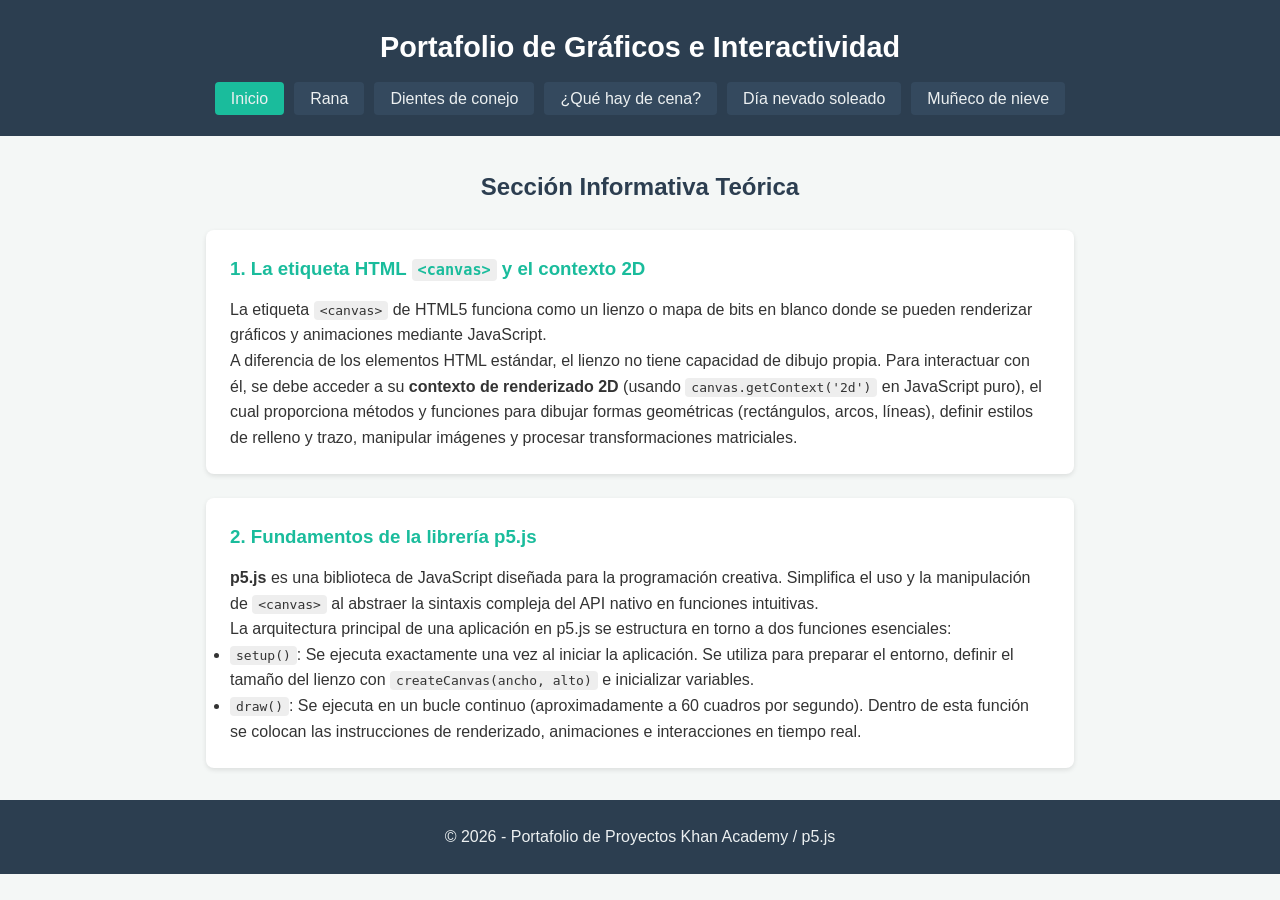
==== index.html @ 08d775b2 "Add files via upload" ====
<!DOCTYPE html>
<html lang="es">
<head>
  <meta charset="UTF-8">
  <meta name="viewport" content="width=device-width, initial-scale=1.0">
  <title>Portafolio Khan Academy - p5.js</title>
  <link rel="stylesheet" href="styles.css">
</head>
<body>
  <header>
    <h1>Portafolio de Gráficos e Interactividad</h1>
    <nav>
      <ul>
        <li><a href="index.html" class="active">Inicio</a></li>
        <li><a href="paginas/rana.html">Rana</a></li>
        <li><a href="paginas/dientes.html">Dientes de conejo</a></li>
        <li><a href="paginas/cena.html">¿Qué hay de cena?</a></li>
        <li><a href="paginas/dia-nevado.html">Día nevado soleado</a></li>
        <li><a href="paginas/muneco.html">Muñeco de nieve</a></li>
      </ul>
    </nav>
  </header>

  <main>
    <section class="info-section">
      <h2>Sección Informativa Teórica</h2>
      
      <article class="card">
        <h3>1. La etiqueta HTML <code>&lt;canvas&gt;</code> y el contexto 2D</h3>
        <p>
          La etiqueta <code>&lt;canvas&gt;</code> de HTML5 funciona como un lienzo o mapa de bits en blanco donde se pueden renderizar gráficos y animaciones mediante JavaScript.
        </p>
        <p>
          A diferencia de los elementos HTML estándar, el lienzo no tiene capacidad de dibujo propia. Para interactuar con él, se debe acceder a su <strong>contexto de renderizado 2D</strong> (usando <code>canvas.getContext('2d')</code> en JavaScript puro), el cual proporciona métodos y funciones para dibujar formas geométricas (rectángulos, arcos, líneas), definir estilos de relleno y trazo, manipular imágenes y procesar transformaciones matriciales.
        </p>
      </article>

      <article class="card">
        <h3>2. Fundamentos de la librería p5.js</h3>
        <p>
          <strong>p5.js</strong> es una biblioteca de JavaScript diseñada para la programación creativa. Simplifica el uso y la manipulación de <code>&lt;canvas&gt;</code> al abstraer la sintaxis compleja del API nativo en funciones intuitivas.
        </p>
        <p>
          La arquitectura principal de una aplicación en p5.js se estructura en torno a dos funciones esenciales:
        </p>
        <ul>
          <li><code>setup()</code>: Se ejecuta exactamente una vez al iniciar la aplicación. Se utiliza para preparar el entorno, definir el tamaño del lienzo con <code>createCanvas(ancho, alto)</code> e inicializar variables.</li>
          <li><code>draw()</code>: Se ejecuta en un bucle continuo (aproximadamente a 60 cuadros por segundo). Dentro de esta función se colocan las instrucciones de renderizado, animaciones e interacciones en tiempo real.</li>
        </ul>
      </article>
    </section>
  </main>

  <footer>
    <p>&copy; 2026 - Portafolio de Proyectos Khan Academy / p5.js</p>
  </footer>
</body>
</html>
---- styles.css ----
* {
  box-sizing: border-box;
  margin: 0;
  padding: 0;
}

body {
  font-family: 'Segoe UI', Tahoma, Geneva, Verdana, sans-serif;
  background-color: #f4f7f6;
  color: #333;
  line-height: 1.6;
}

header {
  background-color: #2c3e50;
  color: #fff;
  padding: 1.5rem;
  text-align: center;
}

header h1 {
  margin-bottom: 1rem;
  font-size: 1.8rem;
}

nav ul {
  list-style: none;
  display: flex;
  justify-content: center;
  flex-wrap: wrap;
  gap: 10px;
}

nav a {
  color: #ecf0f1;
  text-decoration: none;
  padding: 8px 16px;
  background-color: #34495e;
  border-radius: 4px;
  transition: background 0.3s;
}

nav a:hover, nav a.active {
  background-color: #1abc9c;
}

main {
  max-width: 900px;
  margin: 2rem auto;
  padding: 0 1rem;
}

.info-section h2 {
  text-align: center;
  margin-bottom: 1.5rem;
  color: #2c3e50;
}

.card {
  background: #fff;
  padding: 1.5rem;
  margin-bottom: 1.5rem;
  border-radius: 8px;
  box-shadow: 0 2px 5px rgba(0,0,0,0.1);
}

.card h3 {
  color: #1abc9c;
  margin-bottom: 0.8rem;
}

.card code {
  background: #eee;
  padding: 2px 6px;
  border-radius: 4px;
}

.canvas-wrapper {
  display: flex;
  flex-direction: column;
  align-items: center;
  background: #fff;
  padding: 2rem;
  border-radius: 8px;
  box-shadow: 0 2px 5px rgba(0,0,0,0.1);
}

#canvas-container {
  margin-top: 1rem;
  border: 2px solid #2c3e50;
  border-radius: 4px;
  overflow: hidden;
}

footer {
  text-align: center;
  padding: 1.5rem;
  background-color: #2c3e50;
  color: #ecf0f1;
  margin-top: 2rem;
}
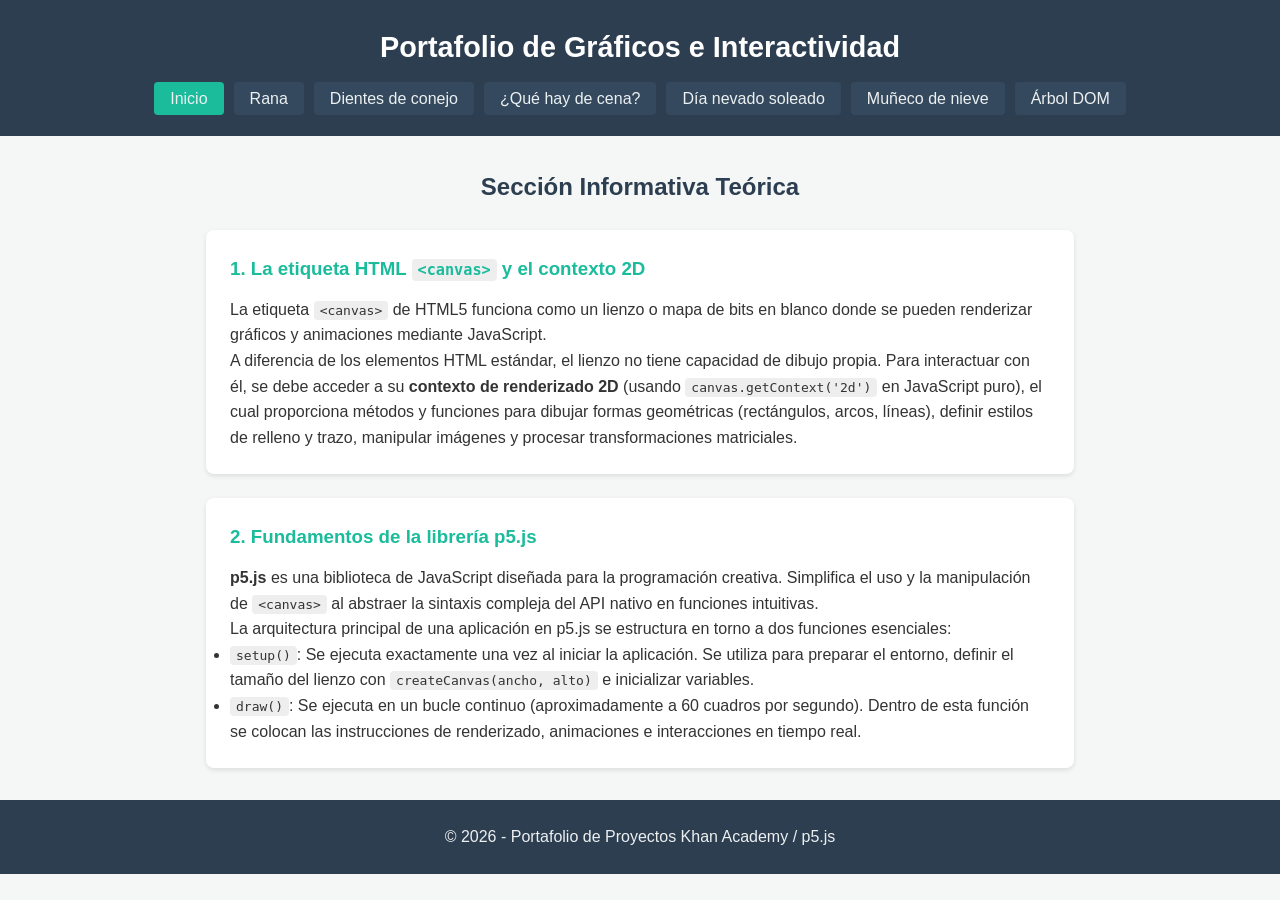
==== commit d236d241: "Fix HTML structure and add missing DOM page link" ====
--- a/index.html
+++ b/index.html
@@ -17,6 +17,7 @@
         <li><a href="paginas/cena.html">¿Qué hay de cena?</a></li>
         <li><a href="paginas/dia-nevado.html">Día nevado soleado</a></li>
         <li><a href="paginas/muneco.html">Muñeco de nieve</a></li>
+        <li><a href="paginas/dom-inspector.html">Árbol DOM</a></li>
       </ul>
     </nav>
   </header>
@@ -55,4 +56,4 @@
     <p>&copy; 2026 - Portafolio de Proyectos Khan Academy / p5.js</p>
   </footer>
 </body>
-</html>+</html>
--- a/styles.css
+++ b/styles.css
@@ -94,8 +94,52 @@
 
 footer {
   text-align: center;
+  /* Estilos para la visualización del Árbol DOM */
+.tree {
+  padding: 1rem;
+  background-color: #1e1e2e;
+  border-radius: 8px;
+  color: #cdd6f4;
+  font-family: 'Courier New', Courier, monospace;
+}
+
+.tree ul {
+  padding-left: 20px;
+  list-style-type: none;
+  border-left: 2px dashed #45475a;
+  margin-left: 10px;
+}
+
+.tree li {
+  margin: 8px 0;
+  position: relative;
+}
+
+.tree li::before {
+  content: "── ";
+  color: #89b4fa;
+}
+
+.node {
+  background-color: #313244;
+  color: #89b4fa;
+  padding: 4px 10px;
+  border-radius: 4px;
+  font-weight: bold;
+  border: 1px solid #45475a;
+  display: inline-block;
+}
+
+.node-leaf {
+  background-color: #181825;
+  color: #a6e3a1;
+  padding: 3px 8px;
+  border-radius: 4px;
+  font-size: 0.9em;
+  display: inline-block;
+}
   padding: 1.5rem;
   background-color: #2c3e50;
   color: #ecf0f1;
   margin-top: 2rem;
-}+}
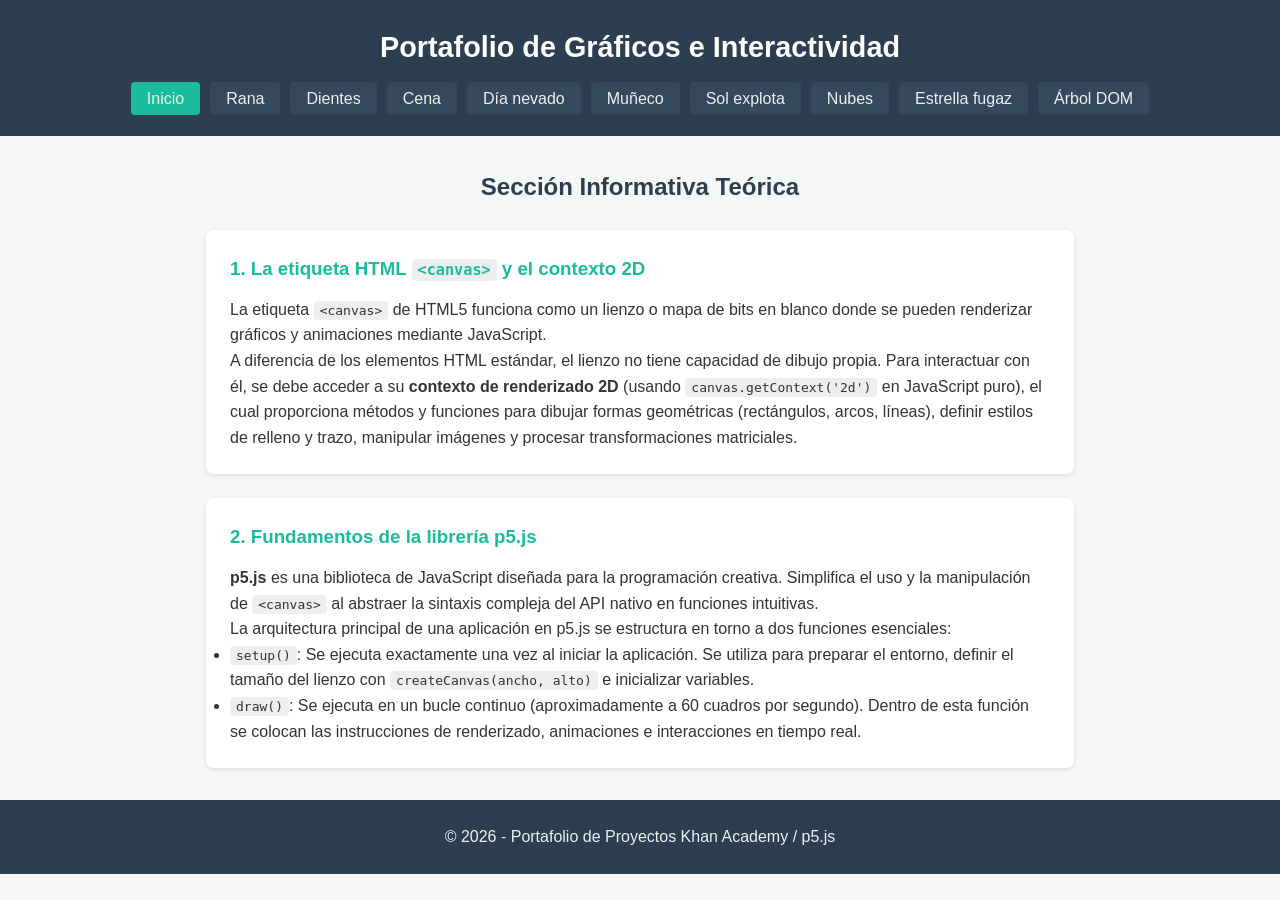
==== commit 32ad925c: "Modify index.html with new links and content Updated navigation links and added new content sections" ====
--- a/index.html
+++ b/index.html
@@ -13,10 +13,13 @@
       <ul>
         <li><a href="index.html" class="active">Inicio</a></li>
         <li><a href="paginas/rana.html">Rana</a></li>
-        <li><a href="paginas/dientes.html">Dientes de conejo</a></li>
-        <li><a href="paginas/cena.html">¿Qué hay de cena?</a></li>
-        <li><a href="paginas/dia-nevado.html">Día nevado soleado</a></li>
-        <li><a href="paginas/muneco.html">Muñeco de nieve</a></li>
+        <li><a href="paginas/dientes.html">Dientes</a></li>
+        <li><a href="paginas/cena.html">Cena</a></li>
+        <li><a href="paginas/dia-nevado.html">Día nevado</a></li>
+        <li><a href="paginas/muneco.html">Muñeco</a></li>
+        <li><a href="paginas/sol-explota.html">Sol explota</a></li>
+        <li><a href="paginas/nubes.html">Nubes</a></li>
+        <li><a href="paginas/estrella-fugaz.html">Estrella fugaz</a></li>
         <li><a href="paginas/dom-inspector.html">Árbol DOM</a></li>
       </ul>
     </nav>
--- a/styles.css
+++ b/styles.css
@@ -94,13 +94,20 @@
 
 footer {
   text-align: center;
-  /* Estilos para la visualización del Árbol DOM */
+  padding: 1.5rem;
+  background-color: #2c3e50;
+  color: #ecf0f1;
+  margin-top: 2rem;
+}
+
+/* Estilos para la visualización gráfica del Árbol DOM */
 .tree {
-  padding: 1rem;
+  padding: 1.5rem;
   background-color: #1e1e2e;
   border-radius: 8px;
   color: #cdd6f4;
   font-family: 'Courier New', Courier, monospace;
+  overflow-x: auto;
 }
 
 .tree ul {
@@ -138,8 +145,3 @@
   font-size: 0.9em;
   display: inline-block;
 }
-  padding: 1.5rem;
-  background-color: #2c3e50;
-  color: #ecf0f1;
-  margin-top: 2rem;
-}
